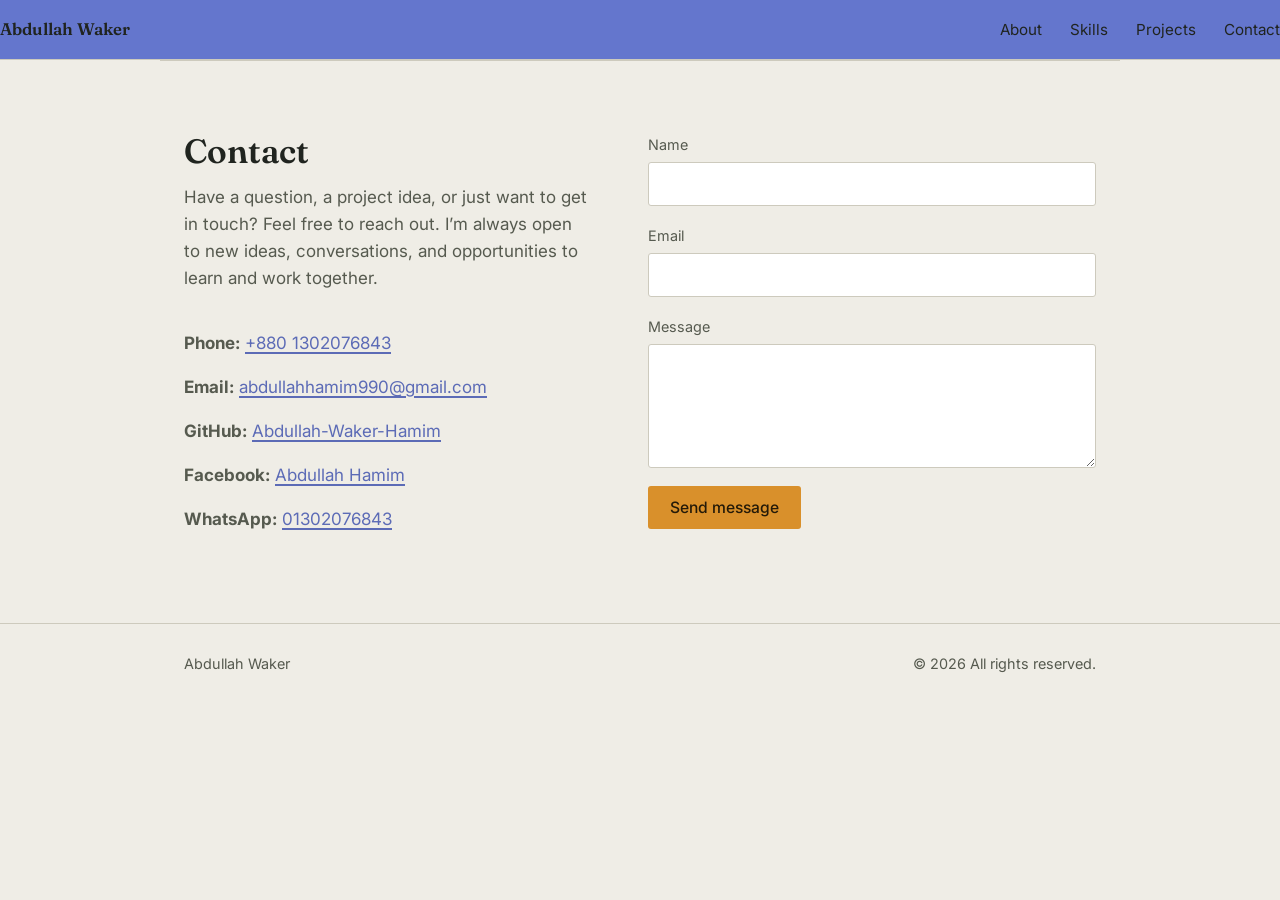
==== contact.html @ 9dc024c0 "Initial commit" ====
<!DOCTYPE html>
<html lang="en">
<head>
<meta charset="UTF-8">
<meta name="viewport" content="width=device-width, initial-scale=1.0">
<title>Contact — Abdullah Waker</title>
<meta name="description" content="Contact Abdullah Waker.">
<link rel="preconnect" href="https://fonts.googleapis.com">
<link rel="preconnect" href="https://fonts.gstatic.com" crossorigin>
<link href="https://fonts.googleapis.com/css2?family=Fraunces:opsz,wght@9..144,400;9..144,500;9..144,600&family=Inter:wght@400;500;600&family=IBM+Plex+Mono:wght@400;500&display=swap" rel="stylesheet">
<link rel="stylesheet" href="style.css">
</head>
<body>

<header class="site-header">
  <div class="warp header-row">
    <span class="wordmark">Abdullah Waker</span>
    <nav aria-label="Main navigation">
      <ul class="nav-list">
        <li><a href="index.html">About</a></li>
        <li><a href="skills.html">Skills</a></li>
        <li><a href="projects.html">Projects</a></li>
        <li><a href="contact.html">Contact</a></li>
      </ul>
    </nav>
  </div>
</header>

<main>

  <section id="contact" class="wrap section contact-section">
    <div class="contact-intro">
      <h2>Contact</h2>

      <p class="section-lede">Have a question, a project idea, or just want to get in touch? Feel free to reach out. I’m always open to new ideas, conversations, and opportunities to learn and work together.</p>

      <div class="contact-links">

        <p>
          <strong>Phone:</strong>
          <a href="tel:+8801302076843">+880 1302076843</a>
        </p>

        <p>
          <strong>Email:</strong>
          <a href="https://mail.google.com/mail/?view=cm&fs=1&to=abdullahhamim990@gmail.com" target="_blank">abdullahhamim990@gmail.com </a>
        </p>

        <p>
          <strong>GitHub:</strong>
          <a href="https://github.com/Abdullah-Waker-Hamim" target="_blank">
            Abdullah-Waker-Hamim
          </a>
        </p>

        <p>
          <strong>Facebook:</strong>
          <a href="https://www.facebook.com/Abdullah Hamim" target="_blank">
            Abdullah Hamim
          </a>
        </p>

        <p>
          <strong>WhatsApp:</strong>
          <a href="https://wa.me/8801302076843" target="_blank">
            01302076843
          </a>
        </p>

      </div>
    </div>

    <form class="contact-form" action="#" method="post">

      <div class="form-row">
        <label for="name">Name</label>
        <input
          type="text"
          id="name"
          name="name"
          autocomplete="name"
          required
        >
      </div>

      <div class="form-row">
        <label for="email">Email</label>
        <input
          type="email"
          id="email"
          name="email"
          autocomplete="email"
          required
        >
      </div>

      <div class="form-row">
        <label for="message">Message</label>
        <textarea
          id="message"
          name="message"
          rows="5"
          required
        ></textarea>
      </div>

      <button type="submit" class="btn">Send message</button>

    </form>
  </section>

</main>

<footer class="site-footer">
  <div class="wrap footer-row">
    <span>Abdullah Waker</span>
    <span>&copy; 2026 All rights reserved.</span>
  </div>
</footer>

</body>
</html>
---- style.css ----
*, *::before, *::after { box-sizing: border-box; }

body {
  margin: 0;
  background: #efede6;
  color: #20241f;
  font-family: 'Inter', -apple-system, BlinkMacSystemFont, sans-serif;
  font-size: 17px;
  line-height: 1.6;
  -webkit-font-smoothing: antialiased;
}

h1, h2, h3 {
  font-family: 'Fraunces', Georgia, serif;
  font-weight: 600;
  line-height: 1.1;
  margin: 0 0 0.4em;
  color: #20241f;
}

p {
  margin: 0 0 1em;
  color: #565a4f;
  max-width: 62ch;
}

a {
  color: #5c6bb6;
  text-decoration-thickness: 1.5px;
  text-underline-offset: 3px;
}

a:hover { color: #000000; }

a:focus-visible,
button:focus-visible,
input:focus-visible,
textarea:focus-visible {
  outline: 2px solid #35479e;
  outline-offset: 3px;
}

ul { list-style: none; margin: 0; padding: 0; }

img { max-width: 100%; display: block; }

.wrap {
  max-width: 960px;
  margin: 0 auto;
  padding: 0 24px;
}

.section {
  padding: 72px 24px;
  border-top: 1px solid #cdcabd;
}

.section h2 { font-size: clamp(1.6rem, 3vw, 2.1rem); }

.section-lede { margin-bottom: 2.2em; }

.site-header {
  position: sticky;
  top: 0;
  z-index: 10;
  background: rgba(239, 237, 230, 0.92);
  backdrop-filter: blur(6px);
  border-bottom: 1px solid #cdcabd;
}

.header-row {
  display: flex;
  align-items: center;
  justify-content: space-between;
  padding-top: 16px;
  padding-bottom: 16px;
  background: #6476cd;
}

.wordmark {
  font-family: 'Fraunces', Georgia, serif;
  font-weight: 600;
  font-size: 1.05rem;
}

.nav-list {
  display: flex;
  gap: 28px;
}

.nav-list a {
  color: #20241f;
  text-decoration: none;
  font-size: 0.95rem;
}

.nav-list a:hover { color: #35479e; }

.hero {
  display: grid;
  grid-template-columns: 1.3fr 1fr;
  gap: 56px;
  align-items: center;
  padding-top: 80px;
  padding-bottom: 88px;
}

.terminal-line {
  font-family: 'IBM Plex Mono', 'Courier New', monospace;
  font-size: 0.95rem;
  color: #35479e;
  margin-bottom: 14px;
  min-height: 1.2em;
}

.cursor {
  display: inline-block;
  margin-left: 2px;
  animation: blink 1s steps(1) infinite;
}

.hero-text h1 {
  font-size: clamp(2.6rem, 6vw, 4.2rem);
  letter-spacing: -0.01em;
}

.role {
  font-family: 'IBM Plex Mono', 'Courier New', monospace;
  font-size: 0.95rem;
  color: #565a4f;
  margin-bottom: 1.4em;
}

.bio { font-size: 1.05rem; }

.hero-actions {
  display: flex;
  align-items: center;
  gap: 24px;
  margin-top: 1.6em;
}

.btn {
  display: inline-block;
  background: #d9902b;
  color: #241a08;
  padding: 12px 22px;
  border-radius: 3px;
  text-decoration: none;
  font-weight: 500;
  border: none;
  font-family: 'Inter', -apple-system, BlinkMacSystemFont, sans-serif;
  font-size: 0.98rem;
  cursor: pointer;
  transition: background 0.15s ease;
}

.btn:hover {
  background: #b8741b;
  color: #241a08;
}

.link-plain {
  color: #20241f;
  font-size: 0.98rem;
}

.hero-figure {
  margin: 0;
  position: relative;
  justify-self: center;
}

.hero-figure img {
  width: 280px;
  height: 280px;
  object-fit: cover;
  border-radius: 3px;
  border: 1px solid #cdcabd;
}

.hero-figure::before,
.hero-figure::after {
  content: "";
  position: absolute;
  width: 18px;
  height: 18px;
  border-color: #35479e;
  border-style: solid;
}

.hero-figure::before {
  top: -8px;
  left: -8px;
  border-width: 2px 0 0 2px;
}

.hero-figure::after {
  bottom: -8px;
  right: -8px;
  border-width: 0 2px 2px 0;
}

.skill-grid {
  display: flex;
  flex-wrap: wrap;
  gap: 12px;
}

.skill-chip {
  font-family: 'IBM Plex Mono', 'Courier New', monospace;
  font-size: 0.9rem;
  background: #ffffff;
  border: 1px solid #cdcabd;
  border-radius: 3px;
  padding: 10px 16px;
  color: #20241f;
}





.project-grid {
  display: grid;
  grid-template-columns: repeat(2, 1fr);
  gap: 28px;
}

.project-card {
  background: #ffffff;
  border: 1px solid #cdcabd;
  border-radius: 3px;
  padding: 28px;
}

.project-card h3 {
  font-size: 1.3rem;
  margin-bottom: 0.5em;
}

.tag-list {
  display: flex;
  flex-wrap: wrap;
  gap: 8px;
  margin: 1em 0 1.2em;
}

.tag-list li {
  font-family: 'IBM Plex Mono', 'Courier New', monospace;
  font-size: 0.78rem;
  color: #253276;
  border: 1px solid #cdcabd;
  border-radius: 3px;
  padding: 4px 9px;
}

.contact-section {
  display: grid;
  grid-template-columns: 1fr 1.1fr;
  gap: 56px;
}

.contact-email a {
  font-family: 'IBM Plex Mono', 'Courier New', monospace;
  font-size: 1rem;
}

.contact-form {
  display: flex;
  flex-direction: column;
  gap: 18px;
}

.form-row {
  display: flex;
  flex-direction: column;
  gap: 6px;
}

.form-row label {
  font-size: 0.9rem;
  color: #565a4f;
}

.form-row input,
.form-row textarea {
  font-family: 'Inter', -apple-system, BlinkMacSystemFont, sans-serif;
  font-size: 1rem;
  padding: 11px 13px;
  border: 1px solid #cdcabd;
  border-radius: 3px;
  background: #ffffff;
  color: #20241f;
  resize: vertical;
}

.contact-form .btn {
  align-self: flex-start;
}

.site-footer {
  border-top: 1px solid #cdcabd;
  padding: 28px 24px;
}

.footer-row {
  display: flex;
  justify-content: space-between;
  font-size: 0.9rem;
  color: #565a4f;
}

   
@media (max-width: 800px) {
  .hero {
    grid-template-columns: 1fr;
    padding-top: 48px;
    text-align: left;
  }

  .hero-figure { justify-self: start; }

  .hero-figure img {
    width: 200px;
    height: 200px;
  }

  .project-grid { grid-template-columns: 1fr; }

  .contact-section { grid-template-columns: 1fr; }
}

@media (max-width: 560px) {
  .header-row {
    flex-direction: column;
    gap: 10px;
    align-items: flex-start;
  }

  .nav-list {
    gap: 18px;
    flex-wrap: wrap;
  }

  .section {
    padding: 48px 20px;
  }
}
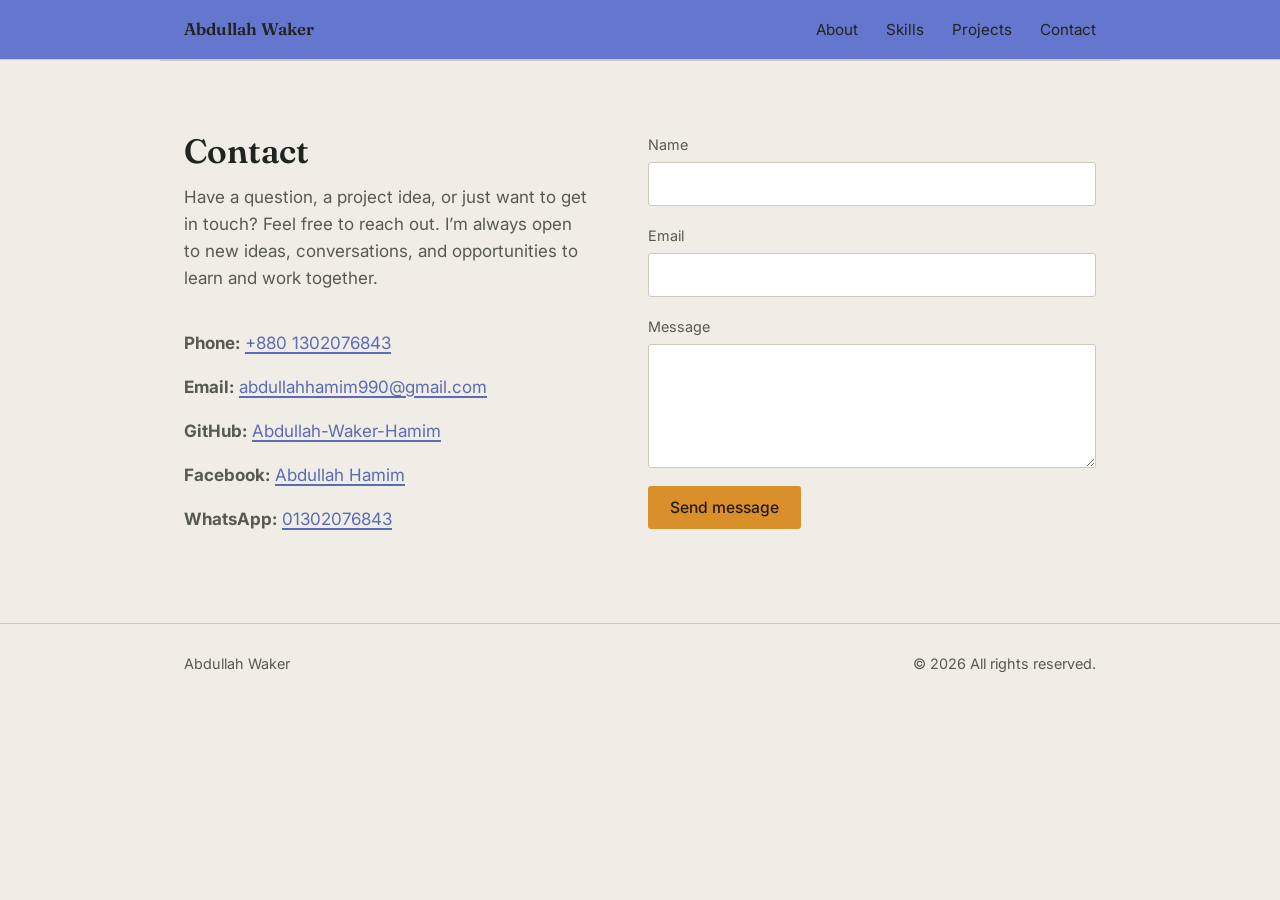
==== commit 45ef3ed8: "Upload all file" ====
--- a/contact.html
+++ b/contact.html
@@ -13,7 +13,7 @@
 <body>
 
 <header class="site-header">
-  <div class="warp header-row">
+  <div class="wrap header-row">
     <span class="wordmark">Abdullah Waker</span>
     <nav aria-label="Main navigation">
       <ul class="nav-list">
@@ -55,7 +55,7 @@
 
         <p>
           <strong>Facebook:</strong>
-          <a href="https://www.facebook.com/Abdullah Hamim" target="_blank">
+          <a href="https://www.facebook.com/Abdullah%20Hamim" target="_blank">
             Abdullah Hamim
           </a>
         </p>
--- a/style.css
+++ b/style.css
@@ -30,7 +30,7 @@
   text-underline-offset: 3px;
 }
 
-a:hover { color: #000000; }
+a:hover { color: #3d3d94; }
 
 a:focus-visible,
 button:focus-visible,
@@ -63,8 +63,7 @@
   position: sticky;
   top: 0;
   z-index: 10;
-  background: rgba(239, 237, 230, 0.92);
-  backdrop-filter: blur(6px);
+  background: #6476cd;
   border-bottom: 1px solid #cdcabd;
 }
 
@@ -74,7 +73,6 @@
   justify-content: space-between;
   padding-top: 16px;
   padding-bottom: 16px;
-  background: #6476cd;
 }
 
 .wordmark {
@@ -255,6 +253,11 @@
   padding: 4px 9px;
 }
 
+.link-row {
+  display: flex;
+  gap: 20px;
+}
+
 .contact-section {
   display: grid;
   grid-template-columns: 1fr 1.1fr;
